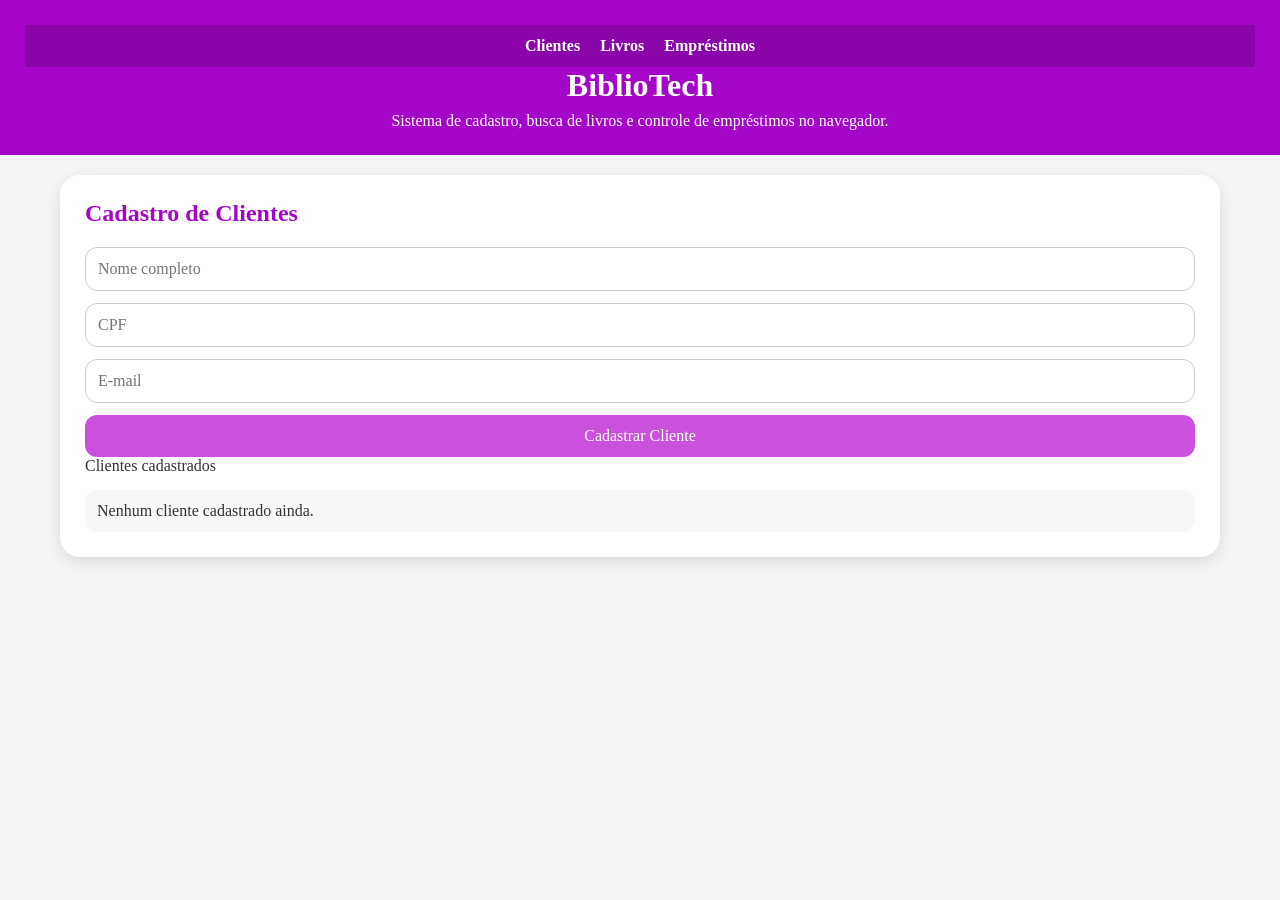
==== index.html @ aef4bafd "first commit" ====
﻿<!DOCTYPE html>
<html lang="pt-br">

<head>
    <meta charset="UTF-8">
    <meta name="viewport" content="width=device-width, initial-scale=1.0">
    <title>BiblioTech</title>
    <link rel="stylesheet" href="style.css">
</head>

<body>
    <header class="topo">
        <nav>
            <a href="index.html">Clientes</a>
            <a href="BuscaLivros.html">Livros</a>
            <a href="ControleEmprestimo.html">Empréstimos</a>
        </nav>
        <div>
            <h1>BiblioTech</h1>
            <p>Sistema de cadastro, busca de livros e controle de empréstimos no navegador.</p>
        </div>
    </header>

    <main class="conteudo">
        <section class="painel painel-clientes card">
            <h2>Cadastro de Clientes</h2>
            <form id="formCliente" class="form-painel">
                <input id="nome" type="text" placeholder="Nome completo" autocomplete="name">
                <input id="cpf" type="text" placeholder="CPF" autocomplete="off">
                <input id="email" type="email" placeholder="E-mail" autocomplete="email">
                <button type="submit">Cadastrar Cliente</button>
            </form>
            <div class="subtitulo">Clientes cadastrados</div>
            <ul id="listaClientes" class="lista"></ul>
        </section>

    </main>

    <script src="script.js"></script>
</body>

</html>
---- style.css ----
﻿*{
    margin:0;
    padding:0;
    box-sizing:border-box;
}

body{
    font-family:Arial, Helvetica, sans-serif;
    background:#f3f4f6;
    color:#333;
}

body,
input,
button,
select{
    font:inherit;
}

/* HEADER */

.topo{
    background:#a505c9;
    color:#fff;
    text-align:center;
    padding:25px;
}

.topo h1{
    margin-bottom:8px;
}

/* MENU */

nav{
    background:#8a04aa;
    display:flex;
    justify-content:center;
    gap:20px;
    padding:12px;
}

nav a{
    color:white;
    text-decoration:none;
    font-weight:bold;
    transition:.3s;
}

nav a:hover{
    color:#ffd6ff;
}

/* CONTEÚDO */

.conteudo{
    max-width:1200px;
    margin:auto;
    padding:20px;
}

.card{
    background:white;
    border-radius:20px;
    padding:25px;
    box-shadow:0 5px 15px rgba(0,0,0,.1);
}

.painel h2{
    color:#a505c9;
    margin-bottom:20px;
}

/* FORMULÁRIOS */

.form-painel{
    display:grid;
    gap:12px;
}

.form-painel.busca{
    grid-template-columns:1fr auto;
}

input,
select{
    width:100%;
    padding:12px;
    border:1px solid #ccc;
    border-radius:12px;
}

input:focus,
select:focus{
    outline:none;
    border-color:#a505c9;
}

/* BOTÕES */

button{
    background:#c951db;
    color:white;
    border:none;
    padding:12px 20px;
    border-radius:12px;
    cursor:pointer;
    transition:.3s;
}

button:hover{
    background:#a505c9;
}

/* LISTAS */

.lista{
    list-style:none;
    margin-top:15px;
    display:grid;
    gap:10px;
}

.lista li{
    background:#f8f8f8;
    padding:12px;
    border-radius:12px;
    display:flex;
    justify-content:space-between;
    align-items:center;
    gap:10px;
}

.lista li button{
    background:#ef4444;
}

.lista li button:hover{
    background:#dc2626;
}

/* BUSCA DE LIVROS */

.grid-livros{
    margin-top:20px;
    display:grid;
    grid-template-columns:repeat(auto-fill,minmax(220px,1fr));
    gap:20px;
}

.card-livro{
    background:white;
    border-radius:15px;
    border:1px solid #ddd;
    padding:15px;
    display:flex;
    flex-direction:column;
    gap:10px;
}

.card-livro img{
    width:100%;
    height:300px;
    object-fit:cover;
    border-radius:10px;
}

.card-livro h3{
    font-size:1rem;
}

.card-livro p{
    color:#666;
}

.card-livro button{
    margin-top:auto;
}

/* LIVRO SELECIONADO */

.detalhes-livro{
    margin-top:20px;
    background:#f8f8f8;
    border-radius:15px;
    padding:15px;
    display:flex;
    gap:20px;
    align-items:flex-start;
}

.detalhes-livro img{
    width:120px;
    border-radius:10px;
}

/* EMPRÉSTIMOS */

.card-emprestimo{
  background:#f8f8f8;
    border-radius:15px;
    padding:15px;
    display:flex;
    align-items:flex-start;
    gap:20px;
    margin-top:15px;
}


.card-emprestimo img{
   width:90px;
    height:130px;
    object-fit:cover;
    border-radius:10px;
    flex-shrink:0;
}

.card-emprestimo div{
    flex:1;
}

.card-emprestimo h3{
    margin:0 0 10px;
    color:#a505c9;
}

.card-emprestimo p{
    margin:5px 0;
}

.card-emprestimo button{
    width:fit-content;
    background:#ef4444;
}

.card-emprestimo button:hover{
    background:#dc2626;
}

/* STATUS */

.status{
    margin-bottom:15px;
    font-weight:bold;
    color:#a505c9;
}

/* RESPONSIVO */

@media(max-width:768px){

    nav{
        flex-direction:column;
        align-items:center;
    }

    .form-painel.busca{
        grid-template-columns:1fr;
    }

    .detalhes-livro{
        flex-direction:column;
        align-items:center;
        text-align:center;
    }

    .card-emprestimo{
        grid-template-columns:1fr;
    }
}
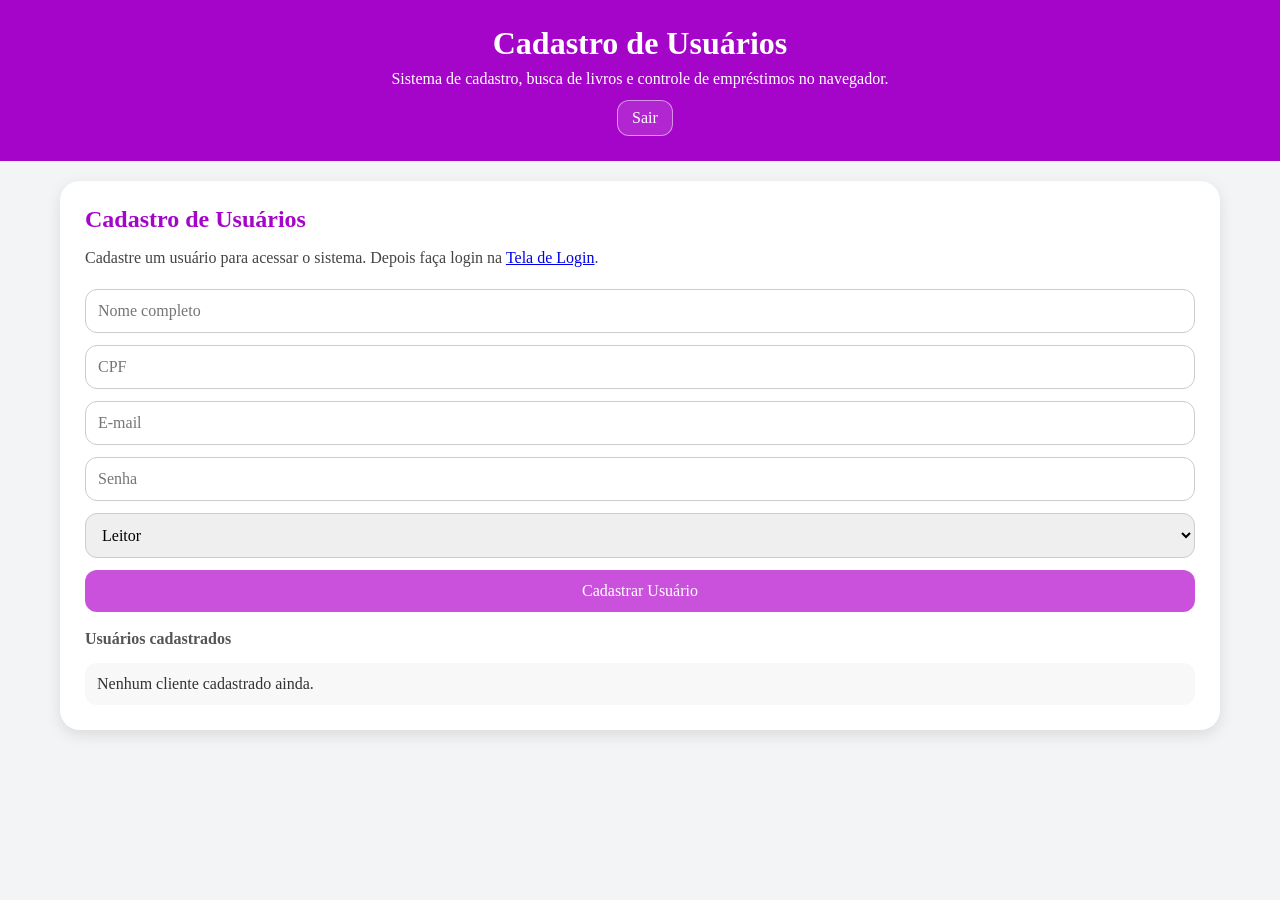
==== commit f25a385b: "ajustes" ====
--- a/index.html
+++ b/index.html
@@ -10,27 +10,32 @@
 
 <body>
     <header class="topo">
-        <nav>
-            <a href="index.html">Clientes</a>
-            <a href="BuscaLivros.html">Livros</a>
-            <a href="ControleEmprestimo.html">Empréstimos</a>
-        </nav>
         <div>
-            <h1>BiblioTech</h1>
+            <h1>Cadastro de Usuários</h1>
             <p>Sistema de cadastro, busca de livros e controle de empréstimos no navegador.</p>
+        </div>
+        <div class="badge">
+            <span id="usuarioLogado"></span>
+            <button id="btnLogout" type="button" class="logout-btn">Sair</button>
         </div>
     </header>
 
     <main class="conteudo">
         <section class="painel painel-clientes card">
-            <h2>Cadastro de Clientes</h2>
+            <h2>Cadastro de Usuários</h2>
+            <p>Cadastre um usuário para acessar o sistema. Depois faça login na <a href="Login.html">Tela de Login</a>.</p>
             <form id="formCliente" class="form-painel">
                 <input id="nome" type="text" placeholder="Nome completo" autocomplete="name">
                 <input id="cpf" type="text" placeholder="CPF" autocomplete="off">
                 <input id="email" type="email" placeholder="E-mail" autocomplete="email">
-                <button type="submit">Cadastrar Cliente</button>
+                <input id="senha" type="password" placeholder="Senha" autocomplete="new-password">
+                <select id="perfil">
+                    <option value="LEITOR">Leitor</option>
+                    <option value="ADMIN">Administrador</option>
+                </select>
+                <button type="submit">Cadastrar Usuário</button>
             </form>
-            <div class="subtitulo">Clientes cadastrados</div>
+            <div class="subtitulo">Usuários cadastrados</div>
             <ul id="listaClientes" class="lista"></ul>
         </section>
 
--- a/style.css
+++ b/style.css
@@ -51,6 +51,27 @@
     color:#ffd6ff;
 }
 
+.badge{
+    margin-top:12px;
+    display:flex;
+    justify-content:center;
+    gap:10px;
+    align-items:center;
+    color:#fff;
+}
+
+.logout-btn{
+    background:#ffffff22;
+    border:1px solid rgba(255,255,255,.5);
+    color:white;
+    padding:8px 14px;
+    border-radius:12px;
+}
+
+.logout-btn:hover{
+    background:#ffffff44;
+}
+
 /* CONTEÚDO */
 
 .conteudo{
@@ -68,7 +89,36 @@
 
 .painel h2{
     color:#a505c9;
-    margin-bottom:20px;
+    margin-bottom:12px;
+}
+
+.painel p{
+    margin-bottom:18px;
+    line-height:1.6;
+    color:#444;
+}
+
+.subtitulo{
+    margin-top:18px;
+    margin-bottom:12px;
+    font-weight:bold;
+    color:#555;
+}
+
+.status{
+    margin-bottom:15px;
+    font-weight:bold;
+    color:#a505c9;
+}
+
+.form-painel.emprestimo{
+    grid-template-columns:1fr auto;
+}
+
+@media(max-width:768px){
+    .form-painel.emprestimo{
+        grid-template-columns:1fr;
+    }
 }
 
 /* FORMULÁRIOS */
@@ -156,6 +206,30 @@
     display:flex;
     flex-direction:column;
     gap:10px;
+    position:relative;
+}
+
+.card-actions{
+    display:flex;
+    gap:10px;
+    flex-wrap:wrap;
+}
+
+.card-livro.selecionado{
+    border-color:#a505c9;
+    box-shadow:0 0 0 2px rgba(165,5,201,.15);
+}
+
+.selected-label{
+    position:absolute;
+    top:14px;
+    right:14px;
+    background:#a505c9;
+    color:white;
+    padding:6px 10px;
+    border-radius:999px;
+    font-size:0.8rem;
+    font-weight:bold;
 }
 
 .card-livro img{
@@ -175,6 +249,11 @@
 
 .card-livro button{
     margin-top:auto;
+}
+
+.card-livro.selecionado{
+    border-color:#a505c9;
+    box-shadow:0 0 0 2px rgba(165,5,201,.15);
 }
 
 /* LIVRO SELECIONADO */
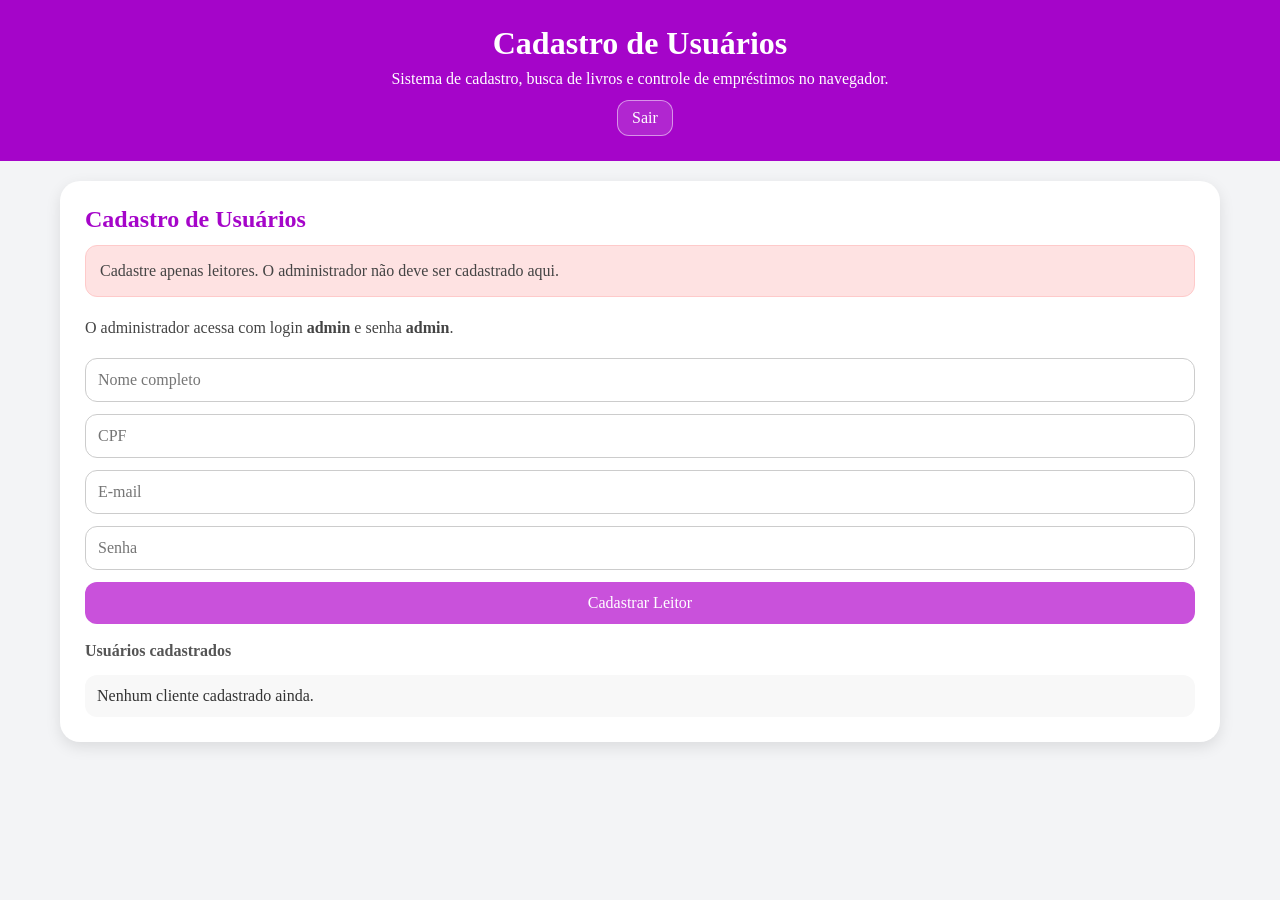
==== commit dc9048d0: "correção" ====
--- a/index.html
+++ b/index.html
@@ -23,17 +23,14 @@
     <main class="conteudo">
         <section class="painel painel-clientes card">
             <h2>Cadastro de Usuários</h2>
-            <p>Cadastre um usuário para acessar o sistema. Depois faça login na <a href="Login.html">Tela de Login</a>.</p>
+            <p class="warning-text">Cadastre apenas leitores. O administrador não deve ser cadastrado aqui.</p>
+            <p>O administrador acessa com login <strong>admin</strong> e senha <strong>admin</strong>.</p>
             <form id="formCliente" class="form-painel">
                 <input id="nome" type="text" placeholder="Nome completo" autocomplete="name">
                 <input id="cpf" type="text" placeholder="CPF" autocomplete="off">
                 <input id="email" type="email" placeholder="E-mail" autocomplete="email">
                 <input id="senha" type="password" placeholder="Senha" autocomplete="new-password">
-                <select id="perfil">
-                    <option value="LEITOR">Leitor</option>
-                    <option value="ADMIN">Administrador</option>
-                </select>
-                <button type="submit">Cadastrar Usuário</button>
+                <button type="submit">Cadastrar Leitor</button>
             </form>
             <div class="subtitulo">Usuários cadastrados</div>
             <ul id="listaClientes" class="lista"></ul>
--- a/style.css
+++ b/style.css
@@ -160,6 +160,15 @@
 
 button:hover{
     background:#a505c9;
+}
+
+.warning-text{
+    color:#b91c1c;
+    background:#fee2e2;
+    padding:12px 14px;
+    border-radius:12px;
+    border:1px solid #fecaca;
+    margin-bottom:14px;
 }
 
 /* LISTAS */
